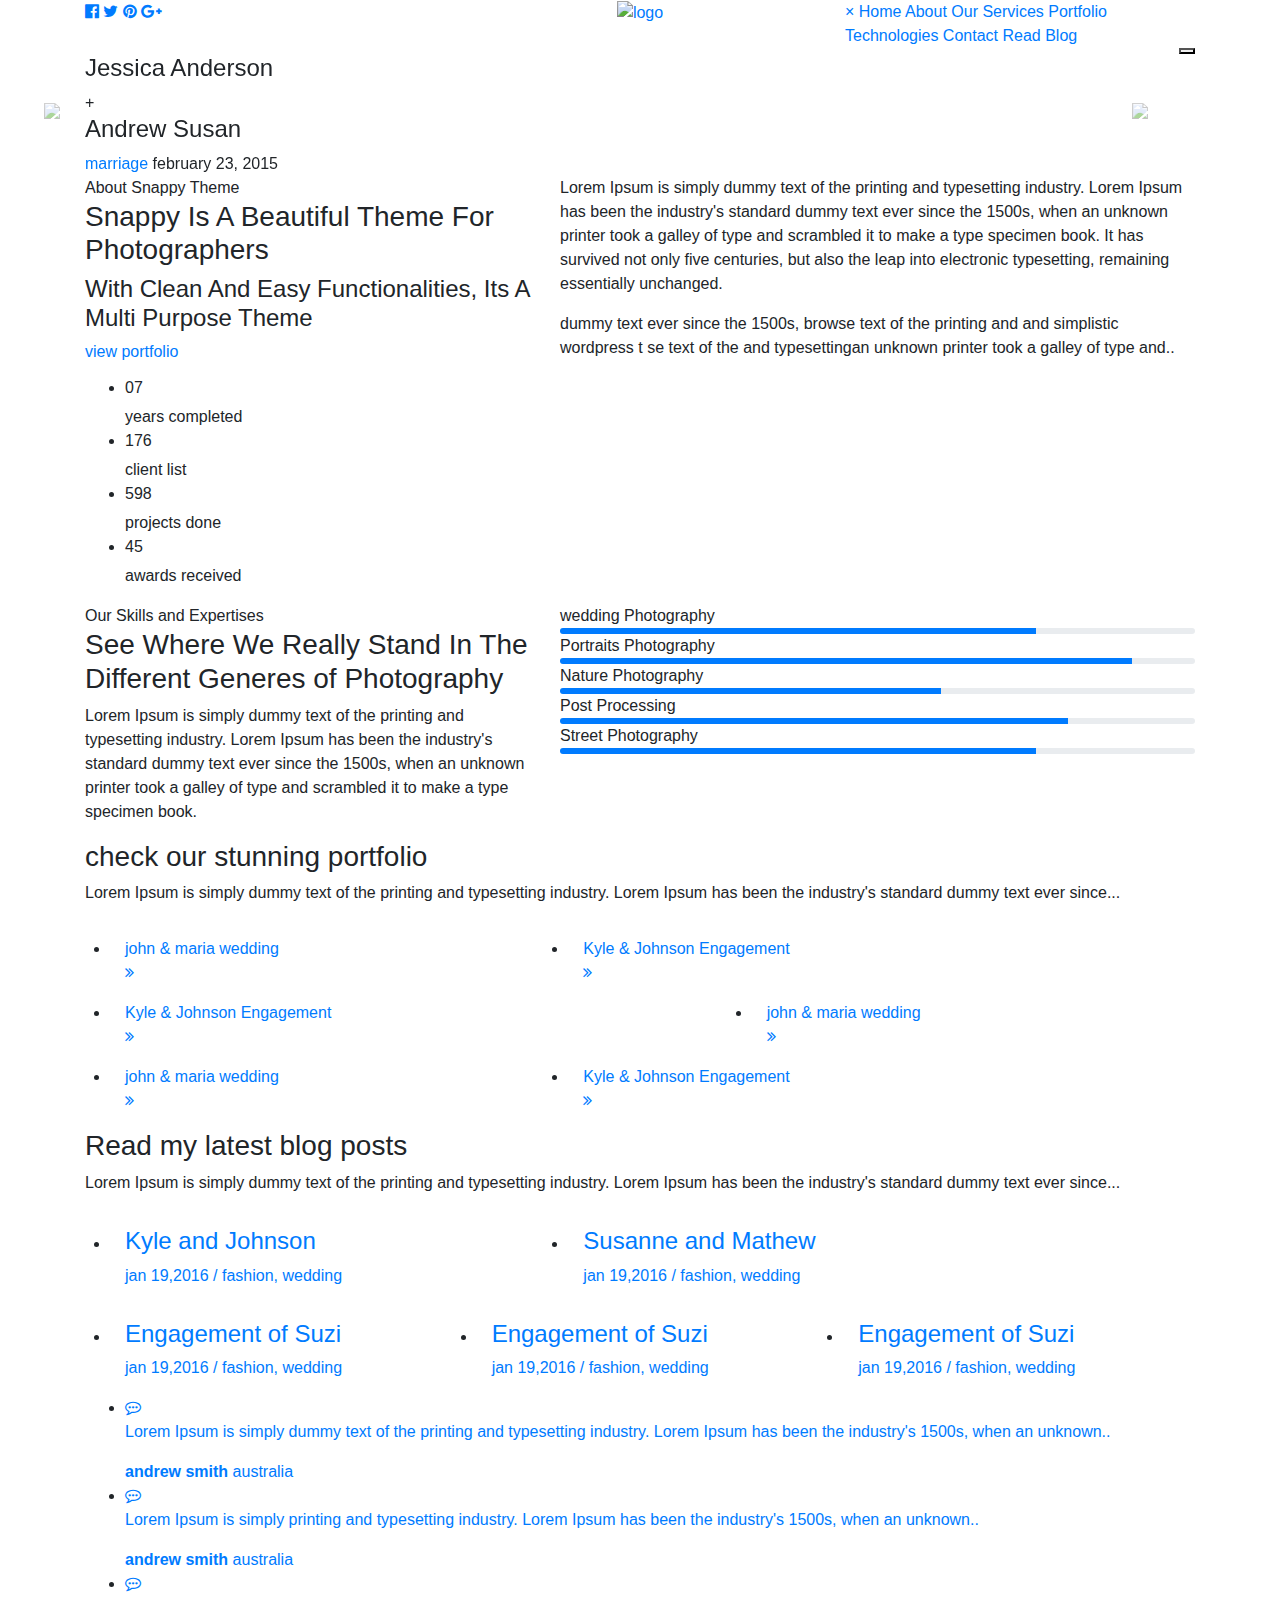
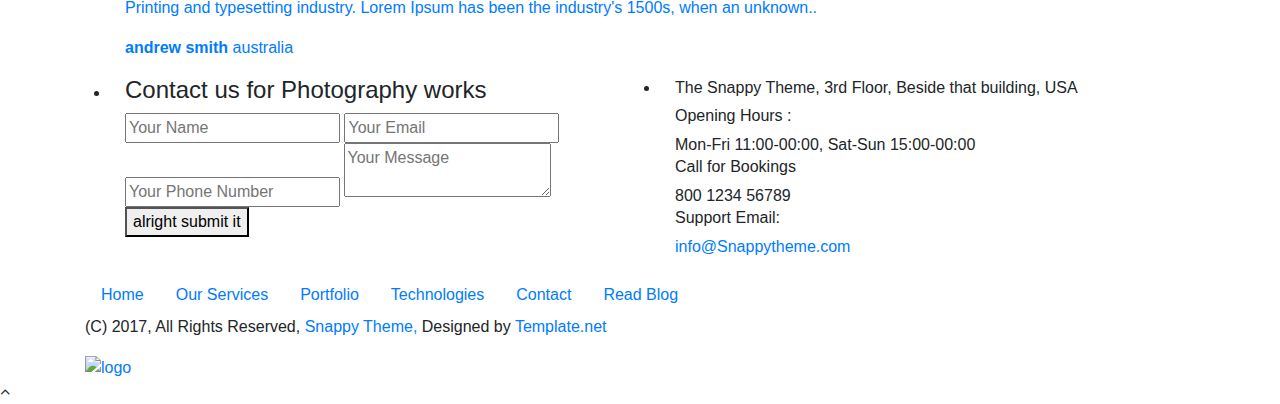
==== index.html @ 28dc7c50 "Update index.html" ====
<!DOCTYPE html>
<html lang="en">

<head>
    <meta charset="UTF-8">
    <meta name="viewport" content="width=device-width, initial-scale=1.0">
    <meta http-equiv="X-UA-Compatible" content="ie=edge">
    <title>Snappy</title>
    <link href="https://fonts.googleapis.com/css?family=Montserrat:200,300,400,400i,500,500i,600,600i,700,700i,800,800i" rel="stylesheet">

    <link rel="stylesheet" href="https://cdnjs.cloudflare.com/ajax/libs/font-awesome/4.7.0/css/font-awesome.min.css">

    <link rel="stylesheet" href="https://maxcdn.bootstrapcdn.com/bootstrap/4.1.0/css/bootstrap.min.css">

    <link rel="stylesheet" href="https://cdnjs.cloudflare.com/ajax/libs/ekko-lightbox/5.3.0/ekko-lightbox.css">

    <link rel="stylesheet" href="css/aos.css">

    <link rel="stylesheet" href="css/style.css">

    <!-- <link rel="stylesheet" href="assests/css/lightgallery.css"> -->

</head>

<body>

    <div id="main">

        <header class="top">
            <div class="container">
                <div class="row">
                    <div class="d-none d-md-block col-md-4">
                        <span>
                            <a href="https://www.facebook.com">
                                <i class="fa fa-facebook-official" aria-hidden="true"></i>
                            </a>
                            <a href="https://www.twitter.com">
                                <i class="fa fa-twitter" aria-hidden="true"></i>
                            </a>
                            <a href="https://www.pinterest.com">
                                <i class="fa fa-pinterest" aria-hidden="true"></i>
                            </a>
                            <a href="https://www.gmail.com">
                                <i class="fa fa-google-plus" aria-hidden="true"></i>
                            </a>
                        </span>
                    </div>

                    <div class="col-6 col-md-4 text-md-center">
                        <a href="index.html">
                            <img src="images/jssoftsolution.png" alt="logo">
                        </a>
                    </div>

                    <div class="col-6 col-md-4">
                        <div id="mySidenav" class="sidenav">
                            <a href="javascript:void(0)" class="closebtn" onclick="closeNav()">&times;</a>
                            <a href="index.html">Home</a>
                            <a href="about.html">About</a>
                            <a href="services.html">Our Services</a>
                            <a href="portfolio.html">Portfolio</a>
                            <a href="technology.html">Technologies</a>
                            <a href="contact.html">Contact</a>
                            <a href="blog.html">Read Blog</a>
                        </div>
                        <button class='slide-menu float-right' onclick="openNav()">
                            <span class="medium"></span>
                            <span class="small"></span>
                            <span class="large"></span>
                            <span class="small"></span>
                        </button>
                    </div>
                </div>
            </div>


        </header>

        <div id="carouselExampleIndicators" class="banner carousel slide" data-ride="carousel">
            <div class="carousel-inner">
                <div class="carousel-item active" style="background: url(images/banner.jpg);background-size:cover;background-repeat: no-repeat;">
                    <div class="layer">
                        <div class="container" data-aos="zoom-in" data-aos-duration="800">
                            <h4>Jessica Anderson</h4>
                            <span>+</span>
                            <h4>Andrew Susan</h4>
                            <a href="#">marriage</a>
                            <span>february 23, 2015</span>
                        </div>
                    </div>
                </div>

                <div class="carousel-item" style="background: url(images/banner_2.jpg);background-size:cover;background-repeat: no-repeat;">
                    <div class="layer">
                        <div class="container">
                            <h4>Christopher John</h4>
                            <span>+</span>
                            <h4>Andrea kristen</h4>
                            <a href="#">Engagement</a>
                            <span>june 26, 2015</span>
                        </div>
                    </div>
                </div>

                <div class="carousel-item" style="background: url(images/banner_3.jpg);background-size:cover;background-repeat: no-repeat;">
                    <div class="layer">
                        <div class="container">
                            <h4>Paul Stirling</h4>
                            <span>+</span>
                            <h4>Maria Nolan</h4>
                            <a href="#">reception</a>
                            <span>february 23, 2015</span>
                        </div>
                    </div>
                </div>
                <div class="carousel-item" style="background: url(images/banner_2.jpg);background-size:cover;background-repeat: no-repeat;">
                    <div class="layer">
                        <div class="container">
                            <h4>Christopher John</h4>
                            <span>+</span>
                            <h4>Andrea kristen</h4>
                            <a href="#">Engagement</a>
                            <span>june 26, 2015</span>
                        </div>
                    </div>
                </div>

                <div class="container">
                    <div class="indicators">
                        <a class="carousel-control-prev" href="#carouselExampleIndicators" role="button" data-slide="prev">
                            <img src="images/left.png" alt="left-indicator">
                        </a>
                        <a class="carousel-control-next" href="#carouselExampleIndicators" role="button" data-slide="next">
                            <img src="images/right.png" alt="left-indicator">
                        </a>
                        <ol class="carousel-indicators">
                            <li data-target="#carouselExampleIndicators" data-slide-to="0" class="active"></li>
                            <li data-target="#carouselExampleIndicators" data-slide-to="1"></li>
                            <li data-target="#carouselExampleIndicators" data-slide-to="2"></li>
                            <li data-target="#carouselExampleIndicators" data-slide-to="3"></li>
                        </ol>
                    </div>
                </div>

            </div>
        </div>

        <!-- 
        <section class="banner">
            <div class="layer">
                <div class="container">
                    <div id="carouselExampleIndicators" data-aos="fade-up" data-aos-duration="800" class="carousel slide" data-ride="carousel">

                        <div class="carousel-inner">
                            <div class="carousel-item active" style="background: url(images/banner.jpg);">
                                <h4>Jessica Anderson</h4>
                                <span>+</span>
                                <h4>Andrew Susan</h4>
                                <a href="#">marriage</a>
                                <span>february 23, 2015</span>
                            </div>
                            <div class="carousel-item">
                                <h4>Christopher John</h4>
                                <span>+</span>
                                <h4>Andrea kristen</h4>
                                <a href="#">Engagement</a>
                                <span>june 26, 2015</span>
                            </div>
                            <div class="carousel-item">
                                <h4>Paul Stirling</h4>
                                <span>+</span>
                                <h4>Maria Nolan</h4>
                                <a href="#">reception</a>
                                <span>february 23, 2015</span>
                            </div>

                        </div>
                        <a class="carousel-control-prev" href="#carouselExampleIndicators" role="button" data-slide="prev">
                            <img src="images/left.png" alt="left-indicator">
                        </a>
                        <a class="carousel-control-next" href="#carouselExampleIndicators" role="button" data-slide="next">
                            <img src="images/right.png" alt="left-indicator">
                        </a>
                        <ol class="carousel-indicators">
                            <li data-target="#carouselExampleIndicators" data-slide-to="0" class="active"></li>
                            <li data-target="#carouselExampleIndicators" data-slide-to="1"></li>
                            <li data-target="#carouselExampleIndicators" data-slide-to="2"></li>
                            <li data-target="#carouselExampleIndicators" data-slide-to="3"></li>
                        </ol>
                    </div>
                </div>
            </div>
        </section> -->

        <section class="bg-black">
            <div class="container">
                <div class="row">
                    <div class="col-lg-5" data-aos="fade-up" data-aos-duration="800">
                        <span>About Snappy Theme</span>
                        <h3>Snappy Is A Beautiful Theme For Photographers</h3>
                        <h4>With Clean And Easy Functionalities, Its A Multi Purpose Theme</h4>
                        <a href="portfolio.html">view portfolio</a>
                    </div>
                    <div class="col-lg-7" data-aos="fade-up" data-aos-duration="800">
                        <p>Lorem Ipsum is simply dummy text of the printing and typesetting industry. Lorem Ipsum has been the
                            industry's standard dummy text ever since the 1500s, when an unknown printer took a galley of
                            type and scrambled it to make a type specimen book. It has survived not only five centuries,
                            but also the leap into electronic typesetting, remaining essentially unchanged.
                        </p>
                        <p>dummy text ever since the 1500s, browse text of the printing and and simplistic wordpress t se text
                            of the and typesettingan unknown printer took a galley of type and..</p>
                    </div>
                </div>
            </div>
            <div class="counter">
                <div class="container">
                    <ul>
                        <li>
                            <h6 class="mycounter" data-counter-time="1000" data-counter-delay="0">07</h6>
                            <span>years completed</span>
                        </li>
                        <li>
                            <h6 class="mycounter" data-counter-time="1000" data-counter-delay="0">176</h6>
                            <span>client list</span>
                        </li>
                        <li>
                            <h6 class="mycounter" data-counter-time="1000" data-counter-delay="0">598</h6>
                            <span>projects done</span>
                        </li>
                        <li>
                            <h6 class="mycounter" data-counter-time="1000" data-counter-delay="0">45</h6>
                            <span>awards received</span>
                        </li>
                    </ul>
                </div>
            </div>
        </section>

        <section class="skills">
            <div class="container">
                <div class="row">
                    <div class="col-lg-5" data-aos="fade-up" data-aos-duration="800">
                        <span>Our Skills and Expertises</span>
                        <h3>See Where We Really Stand In The Different Generes of Photography</h3>
                        <p>Lorem Ipsum is simply dummy text of the printing and typesetting industry. Lorem Ipsum has been the
                            industry's standard dummy text ever since the 1500s, when an unknown printer took a galley of
                            type and scrambled it to make a type specimen book.</p>
                    </div>

                    <div class="col-lg-7 progress-text" data-aos="fade-up" data-aos-duration="800">
                        <div class="p-text">
                            <span>wedding Photography</span>
                        </div>
                        <div class="progress" style="height:6px;">
                            <div class="progress-bar" style="width:75%;height:6px" data-aos="fade-right" data-aos-duration="800">
                            </div>
                            <span class="one" data-aos="fade-right" data-aos-duration="800"></span>
                        </div>

                        <div class="p-text">
                            <span>Portraits Photography</span>
                        </div>
                        <div class="progress" style="height:6px;">
                            <div class="progress-bar" style="width:90%;height:6px" data-aos="fade-right" data-aos-duration="800"></div>
                            <span class="two" data-aos="fade-right" data-aos-duration="800"></span>
                        </div>

                        <div class="p-text">
                            <span>Nature Photography</span>
                        </div>
                        <div class="progress" style="height:6px;">
                            <div class="progress-bar" style="width:60%;height:6px" data-aos="fade-right" data-aos-duration="800"></div>
                            <span class="three" data-aos="fade-right" data-aos-duration="800"></span>
                        </div>

                        <div class="p-text">
                            <span>Post Processing</span>
                        </div>
                        <div class="progress" style="height:6px;">
                            <div class="progress-bar" style="width:80%;height:6px" data-aos="fade-right" data-aos-duration="800"></div>
                            <span class="four" data-aos="fade-right" data-aos-duration="800"></span>
                        </div>

                        <div class="p-text">
                            <span>Street Photography</span>
                        </div>
                        <div class="progress" style="height:6px;">
                            <div class="progress-bar" style="width:75%;height:6px" data-aos="fade-right" data-aos-duration="800"></div>
                            <span class="five" data-aos="fade-right" data-aos-duration="800"></span>
                        </div>
                    </div>
                </div>
            </div>
        </section>

        <section class="portfolio">
            <div class="container">
                <div class="portfolio-heading" data-aos="zoom-in" data-aos-duration="800">
                    <h3>check our stunning portfolio</h3>
                    <p>Lorem Ipsum is simply dummy text of the printing and typesetting industry. Lorem Ipsum has been the industry's
                        standard dummy text ever since...</p>
                </div>
                <ul class="row">
                    <li class="col-md-6 col-lg-5 m-b-50" data-aos="fade-up" data-aos-duration="800">
                        <div class="pic-overlay portone">
                            <a href="images/indian.jpg" data-toggle="lightbox" data-gallery="example-gallery">
                                <figure style="background: url(images/indian.jpg);"></figure>
                                <div class="pic-text">
                                    <span>john & maria wedding
                                        <br/>
                                        <i class="fa fa-angle-double-right" aria-hidden="true"></i>
                                    </span>

                                </div>
                            </a>
                        </div>
                    </li>
                    <li class="col-md-6 col-lg-7 m-b-50" data-aos="fade-up" data-aos-duration="1000">
                        <div class="pic-overlay porttwo">
                            <a href="images/nosering.jpg" data-toggle="lightbox" data-gallery="example-gallery">
                                <figure style="background: url(images/nosering.jpg);"></figure>
                                <div class="pic-text">
                                    <span class="big">Kyle & Johnson Engagement
                                        <br/>
                                        <i class="fa fa-angle-double-right" aria-hidden="true"></i>
                                    </span>

                                </div>
                            </a>
                        </div>
                    </li>
                    <li class="col-md-6 col-lg-7 m-b-50" data-aos="fade-up" data-aos-duration="800">
                        <div class="pic-overlay portthree">
                            <a href="images/engage.jpg" data-toggle="lightbox" data-gallery="example-gallery">
                                <figure style="background: url(images/engage.jpg);"></figure>
                                <div class="pic-text">
                                    <span class="big">Kyle & Johnson Engagement
                                        <br/>
                                        <i class="fa fa-angle-double-right" aria-hidden="true"></i>
                                    </span>

                                </div>
                            </a>
                        </div>
                    </li>
                    <li class="col-md-6 col-lg-5 m-b-50" data-aos="fade-up" data-aos-duration="1000">
                        <div class="pic-overlay portfour">
                            <a href="images/cover.jpg" data-toggle="lightbox" data-gallery="example-gallery">
                                <figure style="background: url(images/cover.jpg);"></figure>
                                <div class="pic-text">
                                    <span>john & maria wedding
                                        <br/>
                                        <i class="fa fa-angle-double-right" aria-hidden="true"></i>
                                    </span>

                                </div>
                            </a>
                        </div>
                    </li>
                    <li class="col-md-6 col-lg-5 m-b-50" data-aos="fade-up" data-aos-duration="800">
                        <div class="pic-overlay portone">
                            <a href="images/indian.jpg" data-toggle="lightbox" data-gallery="example-gallery">
                                <figure style="background: url(images/indian.jpg);"></figure>
                                <div class="pic-text">
                                    <span>john & maria wedding
                                        <br/>
                                        <i class="fa fa-angle-double-right" aria-hidden="true"></i>
                                    </span>

                                </div>
                            </a>
                        </div>
                    </li>
                    <li class="col-md-6 col-lg-7 m-b-50" data-aos="fade-up" data-aos-duration="1000">
                        <div class="pic-overlay porttwo">
                            <a href="images/nosering.jpg" data-toggle="lightbox" data-gallery="example-gallery">
                                <figure style="background: url(images/nosering.jpg);"></figure>
                                <div class="pic-text">
                                    <span class="big">Kyle & Johnson Engagement
                                        <br/>
                                        <i class="fa fa-angle-double-right" aria-hidden="true"></i>
                                    </span>

                                </div>
                            </a>
                        </div>
                    </li>
                </ul>
            </div>
        </section>


        <section class="index-blog-sec">
            <div class="container">
                <div class="index-blog-heading" data-aos="zoom-in" data-aos-duration="800">
                    <h3>Read my latest blog posts</h3>
                    <p>Lorem Ipsum is simply dummy text of the printing and typesetting industry. Lorem Ipsum has been the industry's
                        standard dummy text ever since...</p>
                </div>
                <ul class="row r1">
                    <li class="col-md-6 col-lg-5 m-b-34" data-aos="fade-up" data-aos-duration="800">
                        <div class="blog-1">
                            <a href="blog.html">
                                <figure style="background: url(images/myfour.jpg);background-position: center top;"></figure>
                            </a>

                            <a href="blog.html">
                                <h4>Kyle and Johnson</h4>
                                <span>jan 19,2016 / fashion, wedding</span>
                            </a>
                        </div>
                    </li>
                    <li class="col-md-6 col-lg-7 m-b-34" data-aos="fade-up" data-aos-duration="1100">
                        <div class="blog-1 myblog">
                            <a href="blog.html">
                                <figure style="background: url(images/engage.jpg);"></figure>
                            </a>
                            <a href="blog.html">
                                <h4>Susanne and Mathew</h4>
                                <span>jan 19,2016 / fashion, wedding</span>
                            </a>
                        </div>
                    </li>
                </ul>
                <ul class="row r2">
                    <li class="col-md-6 col-lg-4 m-b-34" data-aos="fade-up" data-aos-duration="800">
                        <div class="blog-2">
                            <a href="blog.html">
                                <figure style="background: url(images/finger.jpg);"></figure>
                            </a>
                            <a href="blog.html">
                                <h4>Engagement of Suzi</h4>
                                <span>jan 19,2016 / fashion, wedding</span>
                            </a>
                        </div>
                    </li>
                    <li class="col-md-6 col-lg-4 m-b-34" data-aos="fade-up" data-aos-duration="1100">
                        <div class="blog-2">
                            <a href="blog.html">
                                <figure style="background: url(images/mysix.jpg);background-position:center top;"></figure>
                            </a>
                            <a href="blog.html">
                                <h4>Engagement of Suzi</h4>
                                <span>jan 19,2016 / fashion, wedding</span>
                            </a>
                        </div>
                    </li>
                    <li class="col-md-6 col-lg-4 m-b-34" data-aos="fade-up" data-aos-duration="1400">
                        <div class="blog-2 blog-21">
                            <a href="blog.html">
                                <figure style="background: url(images/lastimg.jpg);"></figure>
                            </a>
                            <a href="blog.html">
                                <h4>Engagement of Suzi</h4>
                                <span>jan 19,2016 / fashion, wedding</span>
                            </a>
                        </div>
                    </li>
                </ul>
            </div>
        </section>

        <section class="index-about" data-aos="fade-right" data-aos-duration="1000">
            <div class="container">
                <ul>
                    <li>
                        <a href="#">
                            <i class="fa fa-commenting-o" aria-hidden="true"></i>
                            <p>Lorem Ipsum is simply dummy text of the printing and typesetting industry. Lorem Ipsum has been
                                the industry's 1500s, when an unknown..</p>
                            <b>andrew smith</b>
                            <span>australia</span>
                        </a>
                    </li>
                    <li>
                        <a href="#">
                            <i class="fa fa-commenting-o" aria-hidden="true"></i>
                            <p>Lorem Ipsum is simply printing and typesetting industry. Lorem Ipsum has been the industry's
                                1500s, when an unknown..</p>
                            <b>andrew smith</b>
                            <span>australia</span>
                        </a>
                    </li>
                    <li>
                        <a href="#">
                            <i class="fa fa-commenting-o" aria-hidden="true"></i>
                            <p>Printing and typesetting industry. Lorem Ipsum has been the industry's 1500s, when an unknown..</p>
                            <b>andrew smith</b>
                            <span>australia</span>
                        </a>
                    </li>
                </ul>
            </div>
        </section>

        <section class="index-contact">
            <div class="container">
                <ul class="row">
                    <li class="col-12 col-md-6" data-aos="fade-up" data-aos-duration="800">
                        <h4>Contact us for Photography works</h4>
                        <form>
                            <input type="text" placeholder="Your Name" required>
                            <input type="text" placeholder="Your Email" required>
                            <input type="text" placeholder="Your Phone Number" required>
                            <textarea placeholder="Your Message" required></textarea>
                            <button type="submit">alright submit it</button>
                        </form>
                    </li>
                    <li class="col-12 col-md-6" data-aos="fade-up" data-aos-duration="800">
                        <div class="bookings">
                            <h6> The Snappy Theme, 3rd Floor, Beside that building, USA </h6>
                            <h6> Opening Hours :</h6>
                            <span>Mon-Fri 11:00-00:00, Sat-Sun 15:00-00:00 </span>
                            <h6>Call for Bookings </h6>
                            <span>800 1234 56789</span>
                            <h6>Support Email: </h6>
                            <a href="https:www.template.net">info@Snappytheme.com</a>
                        </div>
                    </li>
                </ul>
            </div>
        </section>

        <footer>
            <div class="container">
                <div class="footernav" data-aos="fade-up" data-aos-duration="800">
                    <ul class="nav">
                        <li class="nav-item">
                            <a class="nav-link" href="index.html">Home</a>
                        </li>
                        <li class="nav-item">
                            <a class="nav-link" href="services.html">Our Services</a>
                        </li>
                        <li class="nav-item">
                            <a class="nav-link" href="portfolio.html">Portfolio</a>
                        </li>
                        <li class="nav-item">
                            <a class="nav-link" href="technology.html">Technologies</a>
                        </li>
                        <li class="nav-item">
                            <a class="nav-link" href="contact.html">Contact</a>
                        </li>
                        <li class="nav-item">
                            <a class="nav-link" href="blog.html">Read Blog</a>
                        </li>
                    </ul>
                    <p>
                        (C) 2017, All Rights Reserved,
                        <a href="https://www.template.net/editable/websites/html5">Snappy Theme,</a> Designed by
                        <a href="https://www.template.net/editable/websites/html5">Template.net</a>
                    </p>
                    <a href="index.html">
                        <img src="images/logo.png" alt="logo">
                    </a>
                    <div class="d-block d-sm-none" style="padding: 20px 0;">
                        <span>
                            <a href="https://www.facebook.com" class="m-r-15">
                                <i class="fa fa-facebook-official" aria-hidden="true"></i>
                            </a>
                            <a href="https://www.twitter.com" class="m-r-15">
                                <i class="fa fa-twitter" aria-hidden="true"></i>
                            </a>
                            <a href="https://www.pinterest.com" class="m-r-15">
                                <i class="fa fa-pinterest" aria-hidden="true"></i>
                            </a>
                            <a href="https://www.gmail.com" class="m-r-15">
                                <i class="fa fa-google-plus" aria-hidden="true"></i>
                            </a>
                        </span>
                    </div>
                </div>
            </div>
        </footer>
    </div>

    <div class="scrolltop" style="display: block;">
        <div class="scroll icon">
            <i class="fa fa-angle-up"></i>
        </div>
    </div>
    <script src="https://ajax.googleapis.com/ajax/libs/jquery/3.3.1/jquery.min.js"></script>
    <script src="https://maxcdn.bootstrapcdn.com/bootstrap/4.1.0/js/bootstrap.min.js"></script>
    <script src="https://cdnjs.cloudflare.com/ajax/libs/popper.js/1.14.0/umd/popper.min.js"></script>
    <script src="https://cdn.rawgit.com/michalsnik/aos/2.1.1/dist/aos.js"></script>
    <script src="https://cdnjs.cloudflare.com/ajax/libs/ekko-lightbox/5.3.0/ekko-lightbox.js"></script>
    <script src="https://cdnjs.cloudflare.com/ajax/libs/waypoints/4.0.1/jquery.waypoints.min.js"></script>
    <script src="assests/js/jquery.countup.min.js"></script>
    <script src="js/script.js"></script>


    <script>
        function openNav() {
            if (screen.width > 815) {
                document.getElementById("mySidenav").style.width = "250px";
                document.getElementById("mySidenav").style.opacity = "1";
            } else {
                document.getElementById("mySidenav").style.width = "200px";
                document.getElementById("mySidenav").style.opacity = "1";
            }
        }

        function closeNav() {
            document.getElementById("mySidenav").style.width = "0";
            document.getElementById("mySidenav").style.opacity = "0";
        }

        $(document).on('click', function (e) {
            if ($(e.target).closest("#mySidenav, .slide-menu").length === 0) {
                document.getElementById("mySidenav").style.width = "0";
            }
        });
    </script>
    <script>
        $(document).on('click', '[data-toggle="lightbox"]', function (event) {
            event.preventDefault();
            $(this).ekkoLightbox();
        });
    </script>

</body>

</html>
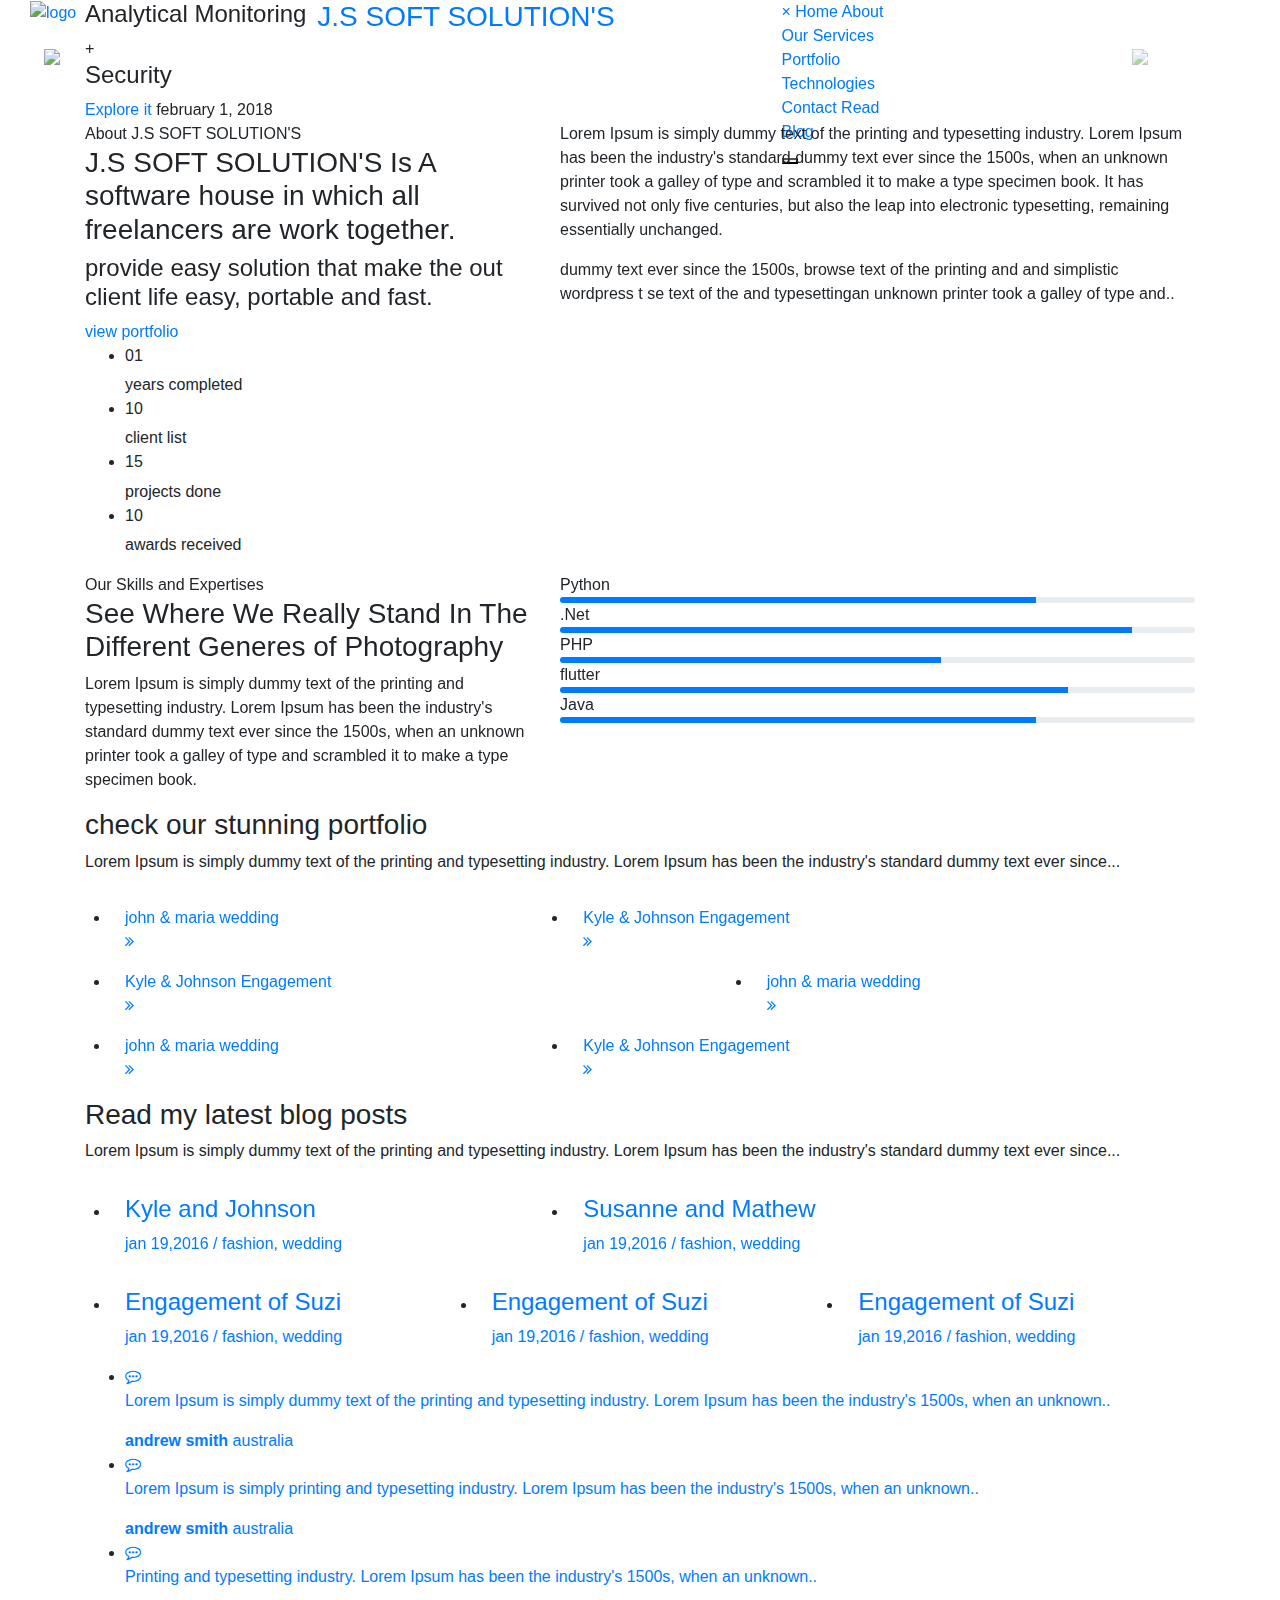
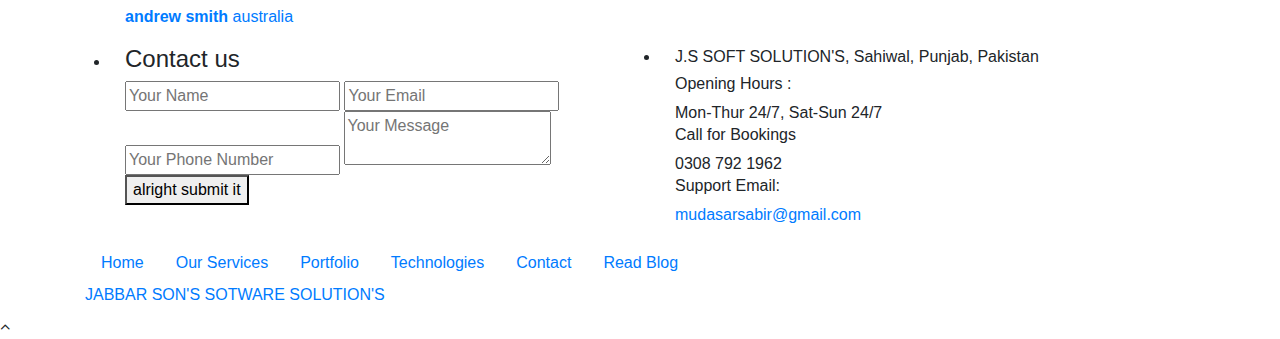
==== commit 1d766f8c: "Add files via upload" ====
--- a/index.html
+++ b/index.html
@@ -26,33 +26,23 @@
 
     <div id="main">
 
-        <header class="top">
-            <div class="container">
-                <div class="row">
-                    <div class="d-none d-md-block col-md-4">
-                        <span>
-                            <a href="https://www.facebook.com">
-                                <i class="fa fa-facebook-official" aria-hidden="true"></i>
-                            </a>
-                            <a href="https://www.twitter.com">
-                                <i class="fa fa-twitter" aria-hidden="true"></i>
-                            </a>
-                            <a href="https://www.pinterest.com">
-                                <i class="fa fa-pinterest" aria-hidden="true"></i>
-                            </a>
-                            <a href="https://www.gmail.com">
-                                <i class="fa fa-google-plus" aria-hidden="true"></i>
-                            </a>
-                        </span>
-                    </div>
-
-                    <div class="col-6 col-md-4 text-md-center">
+        <header class="position-fixed">
+            <div class="container">
+                <div class="row col-12">
+
+                    <div class="col-2">
                         <a href="index.html">
-                            <img src="images/jssoftsolution.png" alt="logo">
-                        </a>
-                    </div>
-
-                    <div class="col-6 col-md-4">
+                            <img src="images/logo.png" class="" style="height:6.8em;width:7vem" alt="logo">
+                        </a>
+                    </div>
+                    
+                    <div class="col-8 text-center">
+                        <a href="index.html">
+                            <label class="font-weight-bolder h3">J.S SOFT SOLUTION'S</label>
+                        </a>
+                    </div>
+
+                    <div class="col-2">
                         <div id="mySidenav" class="sidenav">
                             <a href="javascript:void(0)" class="closebtn" onclick="closeNav()">&times;</a>
                             <a href="index.html">Home</a>
@@ -63,7 +53,7 @@
                             <a href="contact.html">Contact</a>
                             <a href="blog.html">Read Blog</a>
                         </div>
-                        <button class='slide-menu float-right' onclick="openNav()">
+                        <button class='slide-menu' onclick="openNav()">
                             <span class="medium"></span>
                             <span class="small"></span>
                             <span class="large"></span>
@@ -81,11 +71,11 @@
                 <div class="carousel-item active" style="background: url(images/banner.jpg);background-size:cover;background-repeat: no-repeat;">
                     <div class="layer">
                         <div class="container" data-aos="zoom-in" data-aos-duration="800">
-                            <h4>Jessica Anderson</h4>
+                            <h4>Analytical Monitoring</h4>
                             <span>+</span>
-                            <h4>Andrew Susan</h4>
-                            <a href="#">marriage</a>
-                            <span>february 23, 2015</span>
+                            <h4>Security</h4>
+                            <a href="#">Explore it</a>
+                            <span>february 1, 2018</span>
                         </div>
                     </div>
                 </div>
@@ -93,11 +83,11 @@
                 <div class="carousel-item" style="background: url(images/banner_2.jpg);background-size:cover;background-repeat: no-repeat;">
                     <div class="layer">
                         <div class="container">
-                            <h4>Christopher John</h4>
+                            <h4>Fast Development</h4>
                             <span>+</span>
-                            <h4>Andrea kristen</h4>
+                            <h4>Team Work</h4>
                             <a href="#">Engagement</a>
-                            <span>june 26, 2015</span>
+                            <span>june 26, 2018</span>
                         </div>
                     </div>
                 </div>
@@ -105,25 +95,15 @@
                 <div class="carousel-item" style="background: url(images/banner_3.jpg);background-size:cover;background-repeat: no-repeat;">
                     <div class="layer">
                         <div class="container">
-                            <h4>Paul Stirling</h4>
+                            <h4>Port Able And Fast</h4>
                             <span>+</span>
-                            <h4>Maria Nolan</h4>
+                            <h4>Resposive</h4>
                             <a href="#">reception</a>
-                            <span>february 23, 2015</span>
-                        </div>
-                    </div>
-                </div>
-                <div class="carousel-item" style="background: url(images/banner_2.jpg);background-size:cover;background-repeat: no-repeat;">
-                    <div class="layer">
-                        <div class="container">
-                            <h4>Christopher John</h4>
-                            <span>+</span>
-                            <h4>Andrea kristen</h4>
-                            <a href="#">Engagement</a>
-                            <span>june 26, 2015</span>
-                        </div>
-                    </div>
-                </div>
+                            <span>february 23, 2018</span>
+                        </div>
+                    </div>
+                </div>
+                
 
                 <div class="container">
                     <div class="indicators">
@@ -137,7 +117,6 @@
                             <li data-target="#carouselExampleIndicators" data-slide-to="0" class="active"></li>
                             <li data-target="#carouselExampleIndicators" data-slide-to="1"></li>
                             <li data-target="#carouselExampleIndicators" data-slide-to="2"></li>
-                            <li data-target="#carouselExampleIndicators" data-slide-to="3"></li>
                         </ol>
                     </div>
                 </div>
@@ -196,9 +175,9 @@
             <div class="container">
                 <div class="row">
                     <div class="col-lg-5" data-aos="fade-up" data-aos-duration="800">
-                        <span>About Snappy Theme</span>
-                        <h3>Snappy Is A Beautiful Theme For Photographers</h3>
-                        <h4>With Clean And Easy Functionalities, Its A Multi Purpose Theme</h4>
+                        <span>About J.S SOFT SOLUTION'S</span>
+                        <h3> J.S SOFT SOLUTION'S Is A software house in which all freelancers are work together. </h3>
+                        <h4> provide easy solution that make the out client life easy, portable and fast. </h4>
                         <a href="portfolio.html">view portfolio</a>
                     </div>
                     <div class="col-lg-7" data-aos="fade-up" data-aos-duration="800">
@@ -216,19 +195,19 @@
                 <div class="container">
                     <ul>
                         <li>
-                            <h6 class="mycounter" data-counter-time="1000" data-counter-delay="0">07</h6>
+                            <h6 class="mycounter" data-counter-time="1000" data-counter-delay="0">01</h6>
                             <span>years completed</span>
                         </li>
                         <li>
-                            <h6 class="mycounter" data-counter-time="1000" data-counter-delay="0">176</h6>
+                            <h6 class="mycounter" data-counter-time="1000" data-counter-delay="0">10</h6>
                             <span>client list</span>
                         </li>
                         <li>
-                            <h6 class="mycounter" data-counter-time="1000" data-counter-delay="0">598</h6>
+                            <h6 class="mycounter" data-counter-time="1000" data-counter-delay="0">15</h6>
                             <span>projects done</span>
                         </li>
                         <li>
-                            <h6 class="mycounter" data-counter-time="1000" data-counter-delay="0">45</h6>
+                            <h6 class="mycounter" data-counter-time="1000" data-counter-delay="0">10</h6>
                             <span>awards received</span>
                         </li>
                     </ul>
@@ -249,7 +228,7 @@
 
                     <div class="col-lg-7 progress-text" data-aos="fade-up" data-aos-duration="800">
                         <div class="p-text">
-                            <span>wedding Photography</span>
+                            <span>Python</span>
                         </div>
                         <div class="progress" style="height:6px;">
                             <div class="progress-bar" style="width:75%;height:6px" data-aos="fade-right" data-aos-duration="800">
@@ -258,7 +237,7 @@
                         </div>
 
                         <div class="p-text">
-                            <span>Portraits Photography</span>
+                            <span>.Net</span>
                         </div>
                         <div class="progress" style="height:6px;">
                             <div class="progress-bar" style="width:90%;height:6px" data-aos="fade-right" data-aos-duration="800"></div>
@@ -266,7 +245,7 @@
                         </div>
 
                         <div class="p-text">
-                            <span>Nature Photography</span>
+                            <span>PHP</span>
                         </div>
                         <div class="progress" style="height:6px;">
                             <div class="progress-bar" style="width:60%;height:6px" data-aos="fade-right" data-aos-duration="800"></div>
@@ -274,7 +253,7 @@
                         </div>
 
                         <div class="p-text">
-                            <span>Post Processing</span>
+                            <span>flutter</span>
                         </div>
                         <div class="progress" style="height:6px;">
                             <div class="progress-bar" style="width:80%;height:6px" data-aos="fade-right" data-aos-duration="800"></div>
@@ -282,7 +261,7 @@
                         </div>
 
                         <div class="p-text">
-                            <span>Street Photography</span>
+                            <span>Java</span>
                         </div>
                         <div class="progress" style="height:6px;">
                             <div class="progress-bar" style="width:75%;height:6px" data-aos="fade-right" data-aos-duration="800"></div>
@@ -497,7 +476,7 @@
             <div class="container">
                 <ul class="row">
                     <li class="col-12 col-md-6" data-aos="fade-up" data-aos-duration="800">
-                        <h4>Contact us for Photography works</h4>
+                        <h4>Contact us</h4>
                         <form>
                             <input type="text" placeholder="Your Name" required>
                             <input type="text" placeholder="Your Email" required>
@@ -508,13 +487,13 @@
                     </li>
                     <li class="col-12 col-md-6" data-aos="fade-up" data-aos-duration="800">
                         <div class="bookings">
-                            <h6> The Snappy Theme, 3rd Floor, Beside that building, USA </h6>
+                            <h6> J.S SOFT SOLUTION'S, Sahiwal, Punjab, Pakistan </h6>
                             <h6> Opening Hours :</h6>
-                            <span>Mon-Fri 11:00-00:00, Sat-Sun 15:00-00:00 </span>
+                            <span>Mon-Thur 24/7, Sat-Sun 24/7 </span>
                             <h6>Call for Bookings </h6>
-                            <span>800 1234 56789</span>
+                            <span>0308 792 1962</span>
                             <h6>Support Email: </h6>
-                            <a href="https:www.template.net">info@Snappytheme.com</a>
+                            <a href="https://gmail.com/">mudasarsabir@gmail.com</a>
                         </div>
                     </li>
                 </ul>
@@ -544,13 +523,9 @@
                             <a class="nav-link" href="blog.html">Read Blog</a>
                         </li>
                     </ul>
-                    <p>
-                        (C) 2017, All Rights Reserved,
-                        <a href="https://www.template.net/editable/websites/html5">Snappy Theme,</a> Designed by
-                        <a href="https://www.template.net/editable/websites/html5">Template.net</a>
-                    </p>
+                    	
                     <a href="index.html">
-                        <img src="images/logo.png" alt="logo">
+                        <label>JABBAR SON'S SOTWARE SOLUTION'S</label>
                     </a>
                     <div class="d-block d-sm-none" style="padding: 20px 0;">
                         <span>
